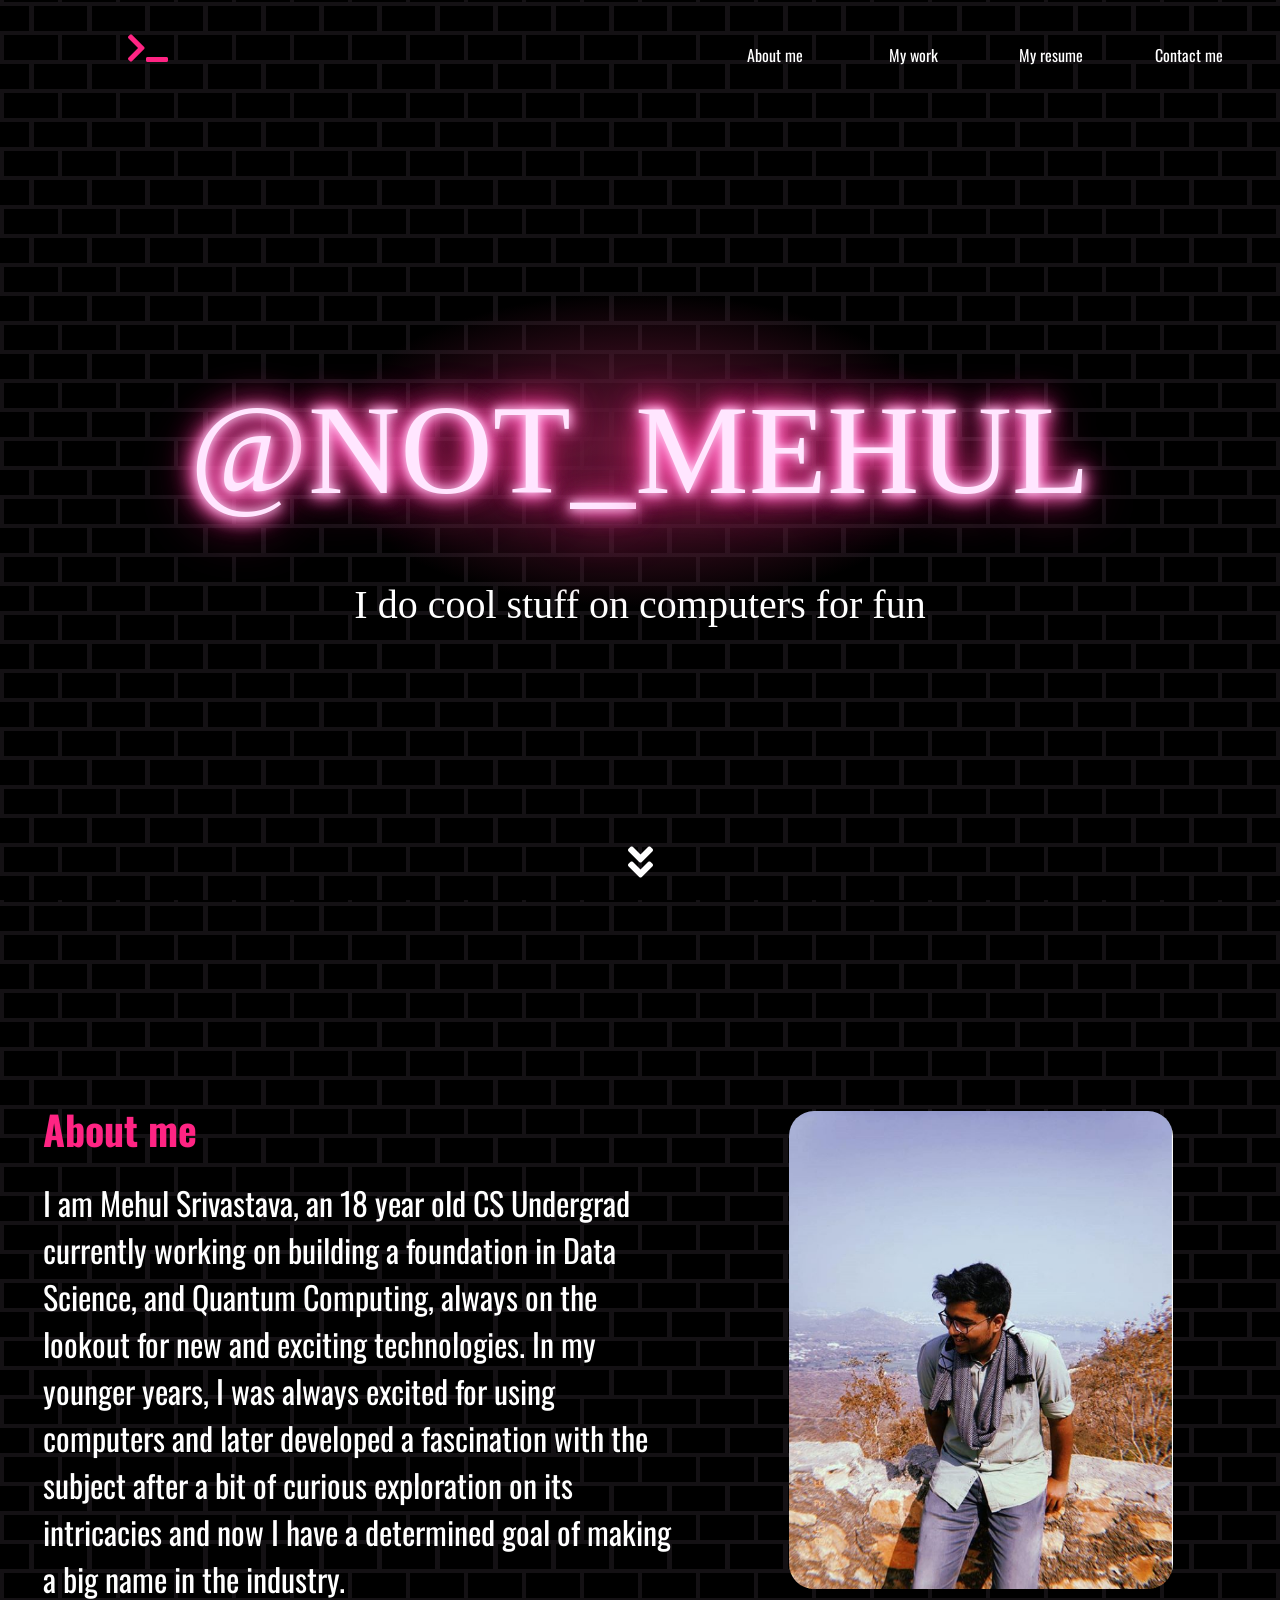
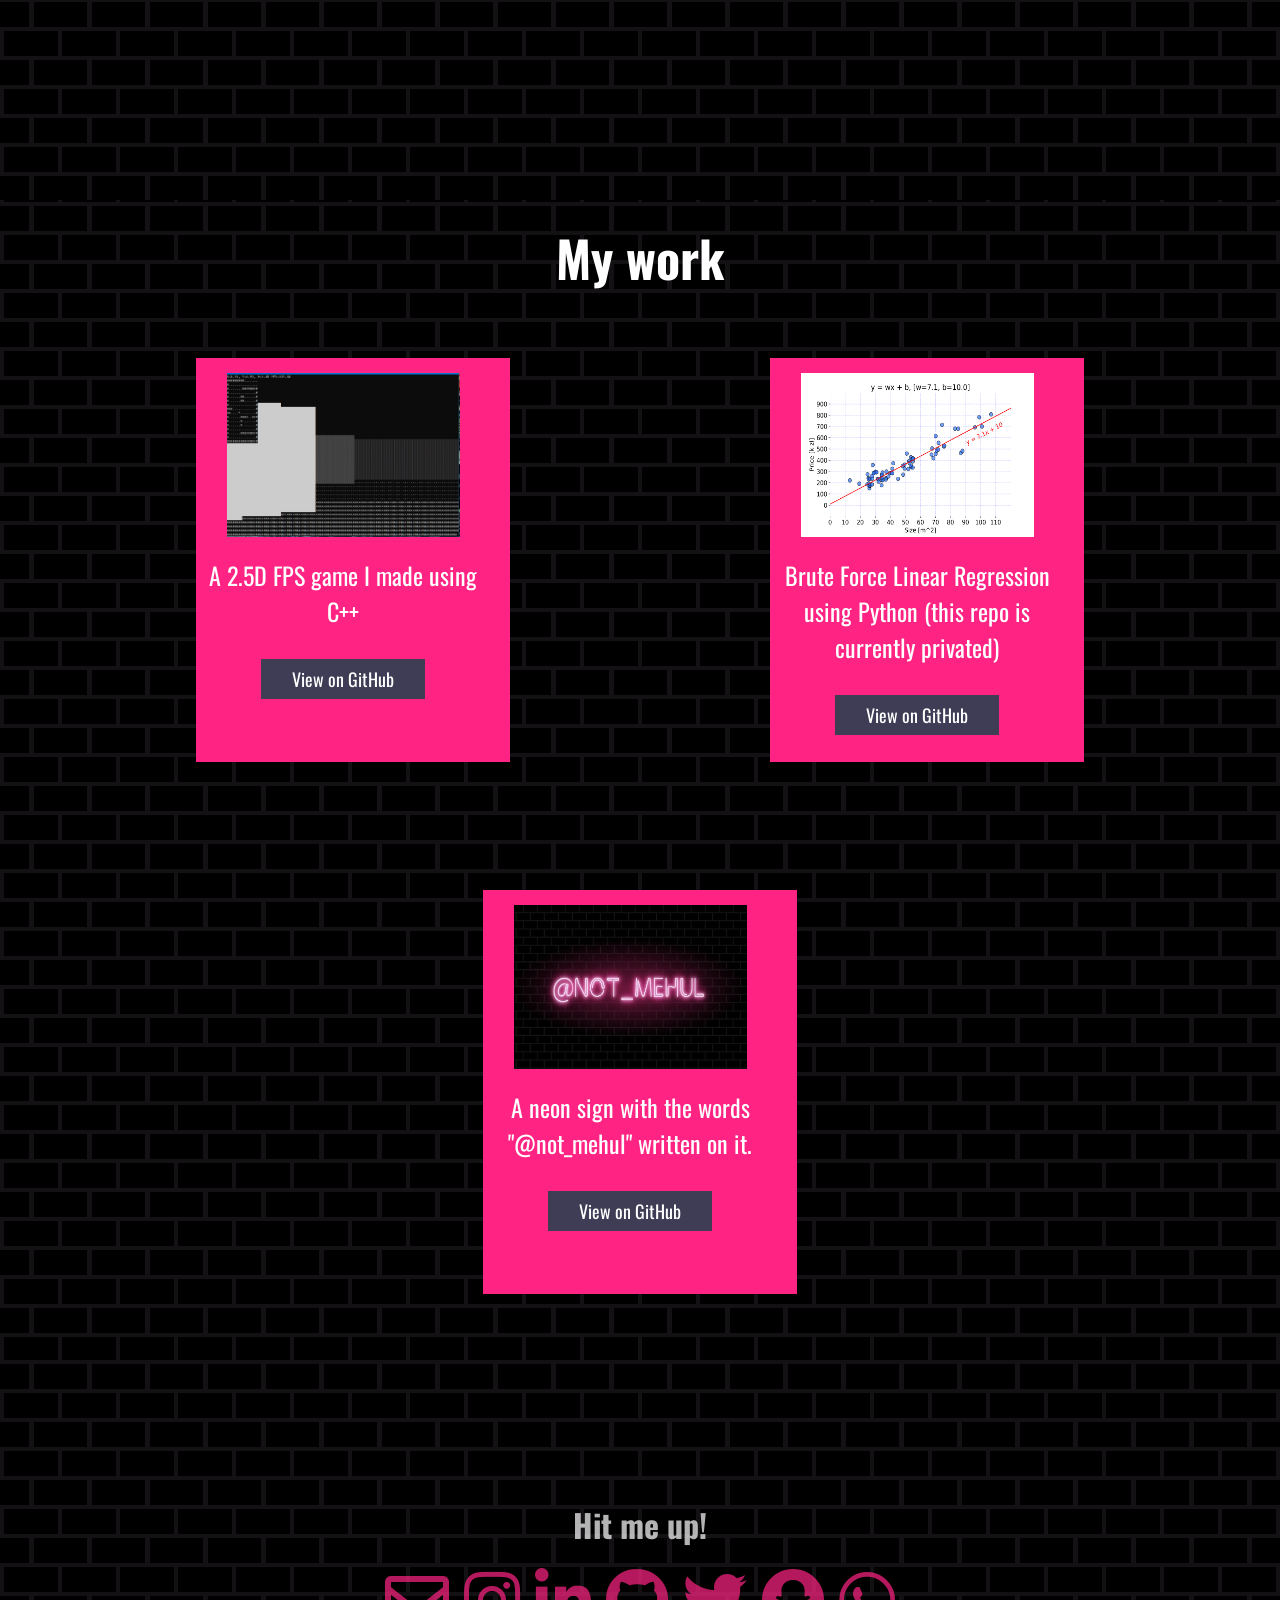
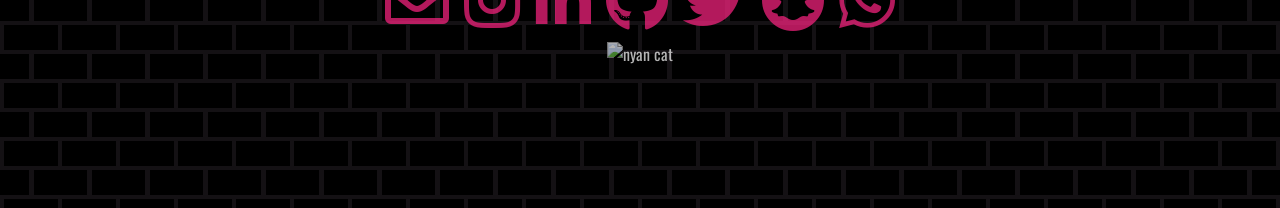
==== index.html @ 1b0eb578 "Added nyan cat" ====
<!DOCTYPE html>
<html lang="en">
  <head>
    <meta charset="UTF-8" />
    <meta name="viewport" content="width=device-width, initial-scale=1.0" />
    <link
      href="https://fonts.googleapis.com/css?family=Oswald&display=swap"
      rel="stylesheet"
    />
    <link
      rel="stylesheet"
      href="https://use.fontawesome.com/releases/v5.7.2/css/all.css"
    />
    <link rel="stylesheet" href="style.css" />

    <title> Mehul Srivastava</title>
  </head>
  <body>
    <section class="p1">
      <header>
        <div class="logo">
          <i class="fas fa-terminal" style="color: #ff2483;"></i>
        </div>
        <ul class="nav-links">
          <li class="nav-link"><a href="#about">About me</a></li>
          <li class="nav-link"><a href="#work">My work</a></li>
          <li class="nav-link">
            <a href="https://drive.google.com/file/d/1KQ9R-6bTTAJRsxiu2ShOcGKLDin2er-D/view?usp=sharing">
                My resume
            </a>
          <li class="nav-link">
            <a href="#contact">Contact me</a></li>
          </li>
        </ul>
      </header>
      <main>
        <div class="sign" style="font-size:10vw">
            @<span class="fast-flicker">not</span>_<span class="flicker" >mehul</span>
        </div>
        <p>I do cool stuff on computers for fun</p>
        <i class="fa fa-angle-double-down scroll"></i>
      </main>
    </section>
    <section class="p2" id="about">
      <div class="text">
        <h1 style="color: #ff2483;">About me</h1>
        <p>
            I am Mehul Srivastava, an 18 year old CS Undergrad currently working on building a foundation in Data Science, and Quantum Computing, always on the lookout for new and exciting technologies. 
            In my younger years, I was always excited for using computers and later developed a fascination with the subject after a bit of curious exploration on its intricacies and now I have a determined goal of making a big name in the industry.
        </p>
      </div>

      <img src="./images/personal_pic.png" alt="my picture" class="image" />
    </section>

    <section class="p3" id="work">
      <header>
        <h1>My work</h1>
      </header>

      <main>
        <ul>
          <li>
            <img src="./images/FPS.JPG" alt="screenshot from the game" />
            <h4>A 2.5D FPS game I made using C++</h4>
            <button
              onclick="location.href='https://github.com/notmehul/fps_cmd'"
              class="full"
            >
              View on GitHub
            </button>
          </li>
          <li>
            <img src="./images/brute_force.png" alt="graph" />
            <h4>Brute Force Linear Regression using Python (this repo is currently privated)</h4>
            <button
              onclick="location.href=' '"
              class="full"
            >
              View on GitHub
            </button>
          </li>
          <li>
            <img src="./images/neon_sign.JPG" alt="sign" />
            <h4>A neon sign with the words "@not_mehul" written on it.</h4>
            <button
              onclick="location.href='https://github.com/notmehul/notmehul_sign'"
              class="full"
            >
              View on GitHub
            </button>
          </li>
        </ul>
      </main>
    </section>
    <footer id="contact">
      <h1>Hit me up!</h1>
      <div class="icons" style="font-size:5vw">
        <span class = "box"><a class="lab" href="mailto:mehulsrivastava090801@gmail.com"><i class="far fa-envelope" style="color: #ff2483;"></i></a></span>
        <span class = "box"><a class="lab" href="http://www.instagram.com/not_mehul"><i class="fab fa-instagram" style="color: #ff2483;"></i></a></span>
        <span class = "box"><a class="lab" href="http://www.linkedin.com/in/not-mehul"><i class="fab fa-linkedin-in" style="color: #ff2483;"></i></a></span>
        <span class = "box"><a class="lab" href="http://www.github.com/notmehul"><i class="fab fa-github" style="color: #ff2483;"></i></a></span>
        <span class = "box"><a class="lab" href="https://twitter.com/Not_Mehul"><i class="fab fa-twitter" style="color: #ff2483;"></i></a></span>
        <span class = "box"><a class="lab" href="https://www.snapchat.com/add/not_mehul"><i class="fab fa-snapchat" style="color: #ff2483;"></i></a></span>
        <span class = "box"><a class="lab" href="https://wa.me/919717945717"><i class="fab fa-whatsapp" style="color: #ff2483;"></i></a></span>
    </div>
    <div>
        <img src=http://vincentgarreau.com/particles.js/assets/img/kbLd9vb_new.gif alt="nyan cat" id="nyan-cat">
    </div>
    </footer>
  </body>
</html>
---- style.css ----
@font-face {
    font-family: Clip;
    src: url("https://acupoftee.github.io/fonts/Clip.ttf");
  }
  
body {
    background-color: #141114;
    background-image: linear-gradient(335deg, black 23px, transparent 23px),
      linear-gradient(155deg, black 23px, transparent 23px),
      linear-gradient(335deg, black 23px, transparent 23px),
      linear-gradient(155deg, black 23px, transparent 23px);
    background-size: 58px 58px;
    background-position: 0px 2px, 4px 35px, 29px 31px, 34px 6px;
    font-family: Oswald, sans-serif;
}
  
.sign {
    position: absolute;
    display: flex;
    justify-content: center;
    align-items: center;
    width: 50%;
    height: 50%;
    background-image: radial-gradient(
      ellipse 50% 35% at 50% 50%,
      #6b1839,
      transparent
    );
    transform: translate(-50%, -50%);
    letter-spacing: 2;
    left: 50%;
    top: 50%;
    font-family: "Clip";
    text-transform: uppercase;
    font-size: 6em;
    color: #ffe6ff;
    text-shadow: 0 0 0.6rem #ffe6ff, 0 0 1.5rem #ff65bd,
      -0.2rem 0.1rem 1rem #ff65bd, 0.2rem 0.1rem 1rem #ff65bd,
      0 -0.5rem 2rem #ff2483, 0 0.5rem 3rem #ff2483;
    animation: shine 2s forwards, flicker 3s infinite;
}
  
@keyframes blink {
    0%,
    22%,
    36%,
    75% {
      color: #ffe6ff;
      text-shadow: 0 0 0.6rem #ffe6ff, 0 0 1.5rem #ff65bd,
        -0.2rem 0.1rem 1rem #ff65bd, 0.2rem 0.1rem 1rem #ff65bd,
        0 -0.5rem 2rem #ff2483, 0 0.5rem 3rem #ff2483;
    }
    28%,
    33% {
      color: #ff65bd;
      text-shadow: none;
    }
    82%,
    97% {
      color: #ff2483;
      text-shadow: none;
    }
}
  
  .flicker {
    animation: shine 2s forwards, blink 3s 2s infinite;
  }
  
  .fast-flicker {
    animation: shine 2s forwards, blink 10s 1s infinite;
}
  
@keyframes shine {
    0% {
      color: #6b1839;
      text-shadow: none;
    }
    100% {
      color: #ffe6ff;
      text-shadow: 0 0 0.6rem #ffe6ff, 0 0 1.5rem #ff65bd,
        -0.2rem 0.1rem 1rem #ff65bd, 0.2rem 0.1rem 1rem #ff65bd,
        0 -0.5rem 2rem #ff2483, 0 0.5rem 3rem #ff2483;
    }
}
  
@keyframes flicker {
    from {
      opacity: 1;
    }
  
    4% {
      opacity: 0.9;
    }
  
    6% {
      opacity: 0.85;
    }
  
    8% {
      opacity: 0.95;
    }
  
    10% {
      opacity: 0.9;
    }
  
    11% {
      opacity: 0.922;
    }
  
    12% {
      opacity: 0.9;
    }
  
    14% {
      opacity: 0.95;
    }
  
    16% {
      opacity: 0.98;
    }
  
    17% {
      opacity: 0.9;
    }
  
    19% {
      opacity: 0.93;
    }
  
    20% {
      opacity: 0.99;
    }
  
    24% {
      opacity: 1;
    }
  
    26% {
      opacity: 0.94;
    }
  
    28% {
      opacity: 0.98;
    }
  
    37% {
      opacity: 0.93;
    }
  
    38% {
      opacity: 0.5;
    }
  
    39% {
      opacity: 0.96;
    }
  
    42% {
      opacity: 1;
    }
  
    44% {
      opacity: 0.97;
    }
  
    46% {
      opacity: 0.94;
    }
  
    56% {
      opacity: 0.9;
    }
  
    58% {
      opacity: 0.9;
    }
  
    60% {
      opacity: 0.99;
    }
  
    68% {
      opacity: 1;
    }
  
    70% {
      opacity: 0.9;
    }
  
    72% {
      opacity: 0.95;
    }
  
    93% {
      opacity: 0.93;
    }
  
    95% {
      opacity: 0.95;
    }
  
    97% {
      opacity: 0.93;
    }
  
    to {
      opacity: 1;
    }
}

* {
  margin: 0;
  padding: 0;
  box-sizing: border-box;
}

html {
  scroll-behavior: smooth;
}

.p1 main {
  min-height: 90vh;
}

.p1 {
  background-size: cover;
  color: white;
}

.p1 header {
  display: flex;
  align-items: center;
  min-height: 10vh;
}

.nav-link {
  margin-left: 10%;
}

.logo {
  float: right;
}

.p1 .logo {
  flex: 1;
  font-size: 2rem;
  padding-left: 10%;
  align-items: center;
  cursor: pointer;
}

.p1 ul {
  list-style: none;
  display: flex;
  justify-content: space-evenly;
  align-items: center;
  flex: 1;
  padding-top: 20px;
  padding-right: 50px;
}
.p1 a {
  text-decoration: none;
  color: white;
  transition: 0.4s ease;
  cursor: pointer;
}

.p1 li {
  display: flex;
  flex: 1;
  justify-content: space-evenly;
  cursor: pointer;
}

.p1 main {
  display: flex;
  justify-content: center;
  align-items: center;
  flex-direction: column;
}

.p1 main p {
  font-weight: 400;
  font-size: 40px;
  margin-top: 69px !important;
  padding-top: 150px;
  font-family: Clip;
}

.p1 .scroll {
  position: absolute;
  bottom: 2%;
  font-size: 40px;
}

.p2 {
  min-height: 100vh;
  display: flex;
  justify-content: space-evenly;
  align-items: center;
  background-color: #141114;
    background-image: linear-gradient(335deg, black 23px, transparent 23px),
      linear-gradient(155deg, black 23px, transparent 23px),
      linear-gradient(335deg, black 23px, transparent 23px),
      linear-gradient(155deg, black 23px, transparent 23px);
    background-size: 58px 58px;
    background-position: 0px 2px, 4px 35px, 29px 31px, 34px 6px;
    display: flex;
  justify-content: space-evenly;
  flex-wrap: wrap;
  list-style: none;
  flex: 1;
  
}

.p2 .text {
  width: 50%;
  color: white;
  box-sizing: border-box;
}

.p2 .text h1 {
  font-size: 40px;
  padding-bottom: 20px;
}

.p2 .text p {
  font-size: 200%;
}

.image {
  border-radius: 25px;
  width: 30%;
  height: 30%;
  margin: 5%;
}

.p3 {
    background-color: #141114;
    background-image: linear-gradient(335deg, black 23px, transparent 23px),
      linear-gradient(155deg, black 23px, transparent 23px),
      linear-gradient(335deg, black 23px, transparent 23px),
      linear-gradient(155deg, black 23px, transparent 23px);
    background-size: 58px 58px;
    background-position: 0px 2px, 4px 35px, 29px 31px, 34px 6px;
}

.p3 header {
  min-height: 10vh;
  display: flex;
  justify-content: center;
  align-items: center;
  padding-top: 20px;
}

.p3 header h1 {
  font-size: 50px;
  color: white;
}

.p3 main {
  min-height: 90vh;
  display: flex;
  align-items: center;
  justify-content: space-evenly;
}

.p3 ul {
  display: flex;
  justify-content: space-evenly;
  flex-wrap: wrap;
  list-style: none;
  flex: 1;
}

.p3 li {
  background-color: #ff2483;
  margin: 5%;
  color: white;
  width: 314px;
  height: 404px;
  text-align: center;
  display: inline;
  padding-right: 20px;
}

.p3 li .full {
  background-color: #3f3d56;
  margin-bottom: 20px;
  color: white;
  border: none;
  width: 164px;
  height: 40px;
}

.p3 li h4 {
  padding-top: 20px;
  padding-bottom: 30px;
  font-size: 24px;
  font-weight: 400;
}

.p3 li button {
  width: 164px;
  height: 40px;
  font-size: 18px;
  font-family: Oswald;
  transition: 0.3s ease;
  cursor: pointer;
}

.p3 li img {
  width: 233px;
  height: 164px;
  display: block;
  margin: auto;
  margin-top: 5%;
  margin-bottom: 0;
}

footer {
  min-height: 50vh;
  display: flex;
  flex-direction: column;
  justify-content: center;
  align-items: center;
  background-color: #141114;
    background-image: linear-gradient(335deg, black 23px, transparent 23px),
      linear-gradient(155deg, black 23px, transparent 23px),
      linear-gradient(335deg, black 23px, transparent 23px),
      linear-gradient(155deg, black 23px, transparent 23px);
    background-size: 58px 58px;
    background-position: 0px 2px, 4px 35px, 29px 31px, 34px 6px;
  color: white;
  opacity: 0.7;
}

.box {
	display: inline-block;
	border-width: 20 px;
}

@media screen and (max-width: 500px) {
  
  .p1 .logo {
    padding-left: 10%;
  }

  .p1 ul {
    flex-direction: column;
    padding: 0;
  }

  .p1 li {
    flex-direction: column;
    padding-bottom: 5px;
    font-size: 20px;
  }

  .p1 main h1 {
    font-size: 45px;
  }
  .p1 main p {
    font-size: 24px;
  }

  .p2 {
    flex-direction: column;
  }

  .p2 .text {
    width: 20vh;
    height: auto;
  }

  .p2 .text h1 {
    font-size: 20px;
    text-align: center;
  }

  .p2 .text p {
    font-size: 18px;
  }

  .p2 img {
    width: 100%;
    height: auto;
  }

  .p3 li {
    margin-top: 10%;
  }

  .p3 ul {
    padding-bottom: 10%;
  }

  footer {
    text-align: center;
  }
}

@media screen and (max-width: 1000px) {
  .p2 img {
    width: 50%;
    height: auto;
  }
  .p2 .text {
    width: 20vh;
    height: auto;
  }

  .p2 .text h1 {
    font-size: 20px;
    text-align: center;
  }

  .p2 .text p {
    font-size: 18px;
  }
}
#nyan-cat
{
  height: 70%;
  width: 75%;
}
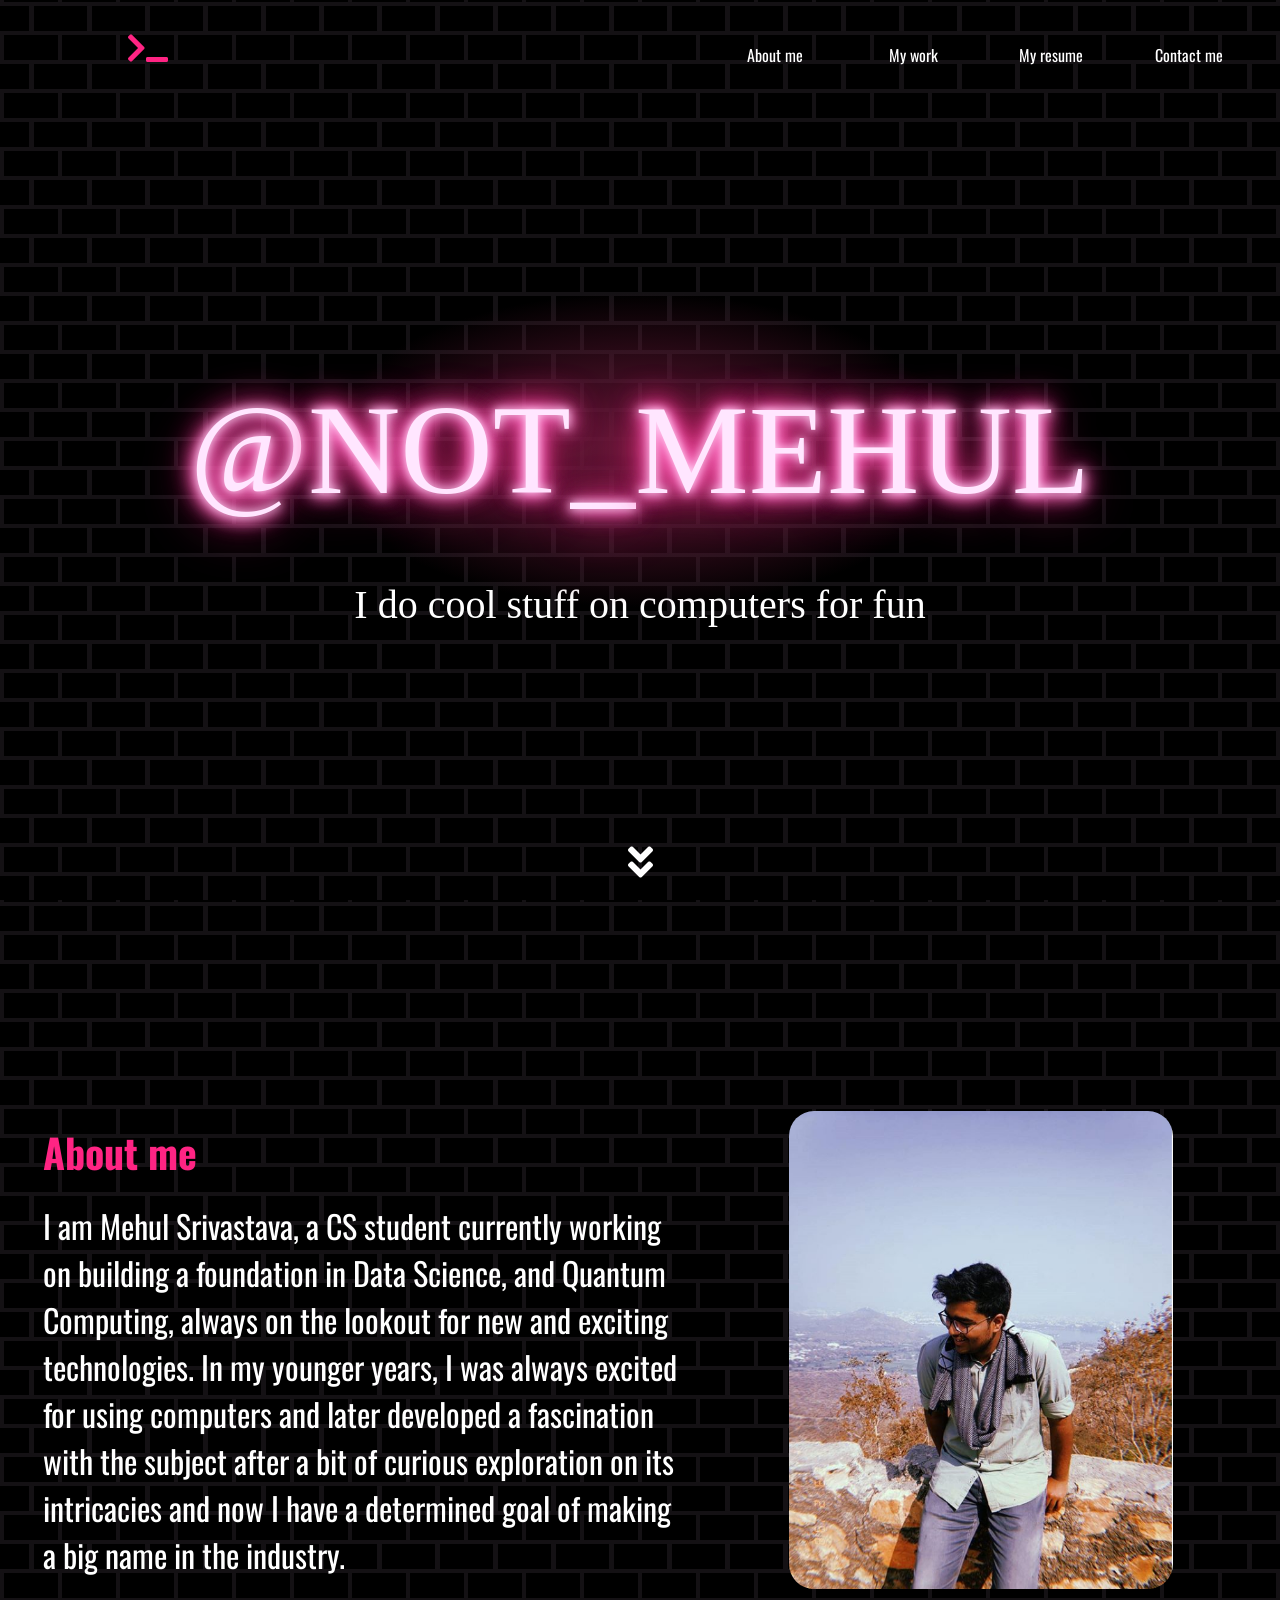
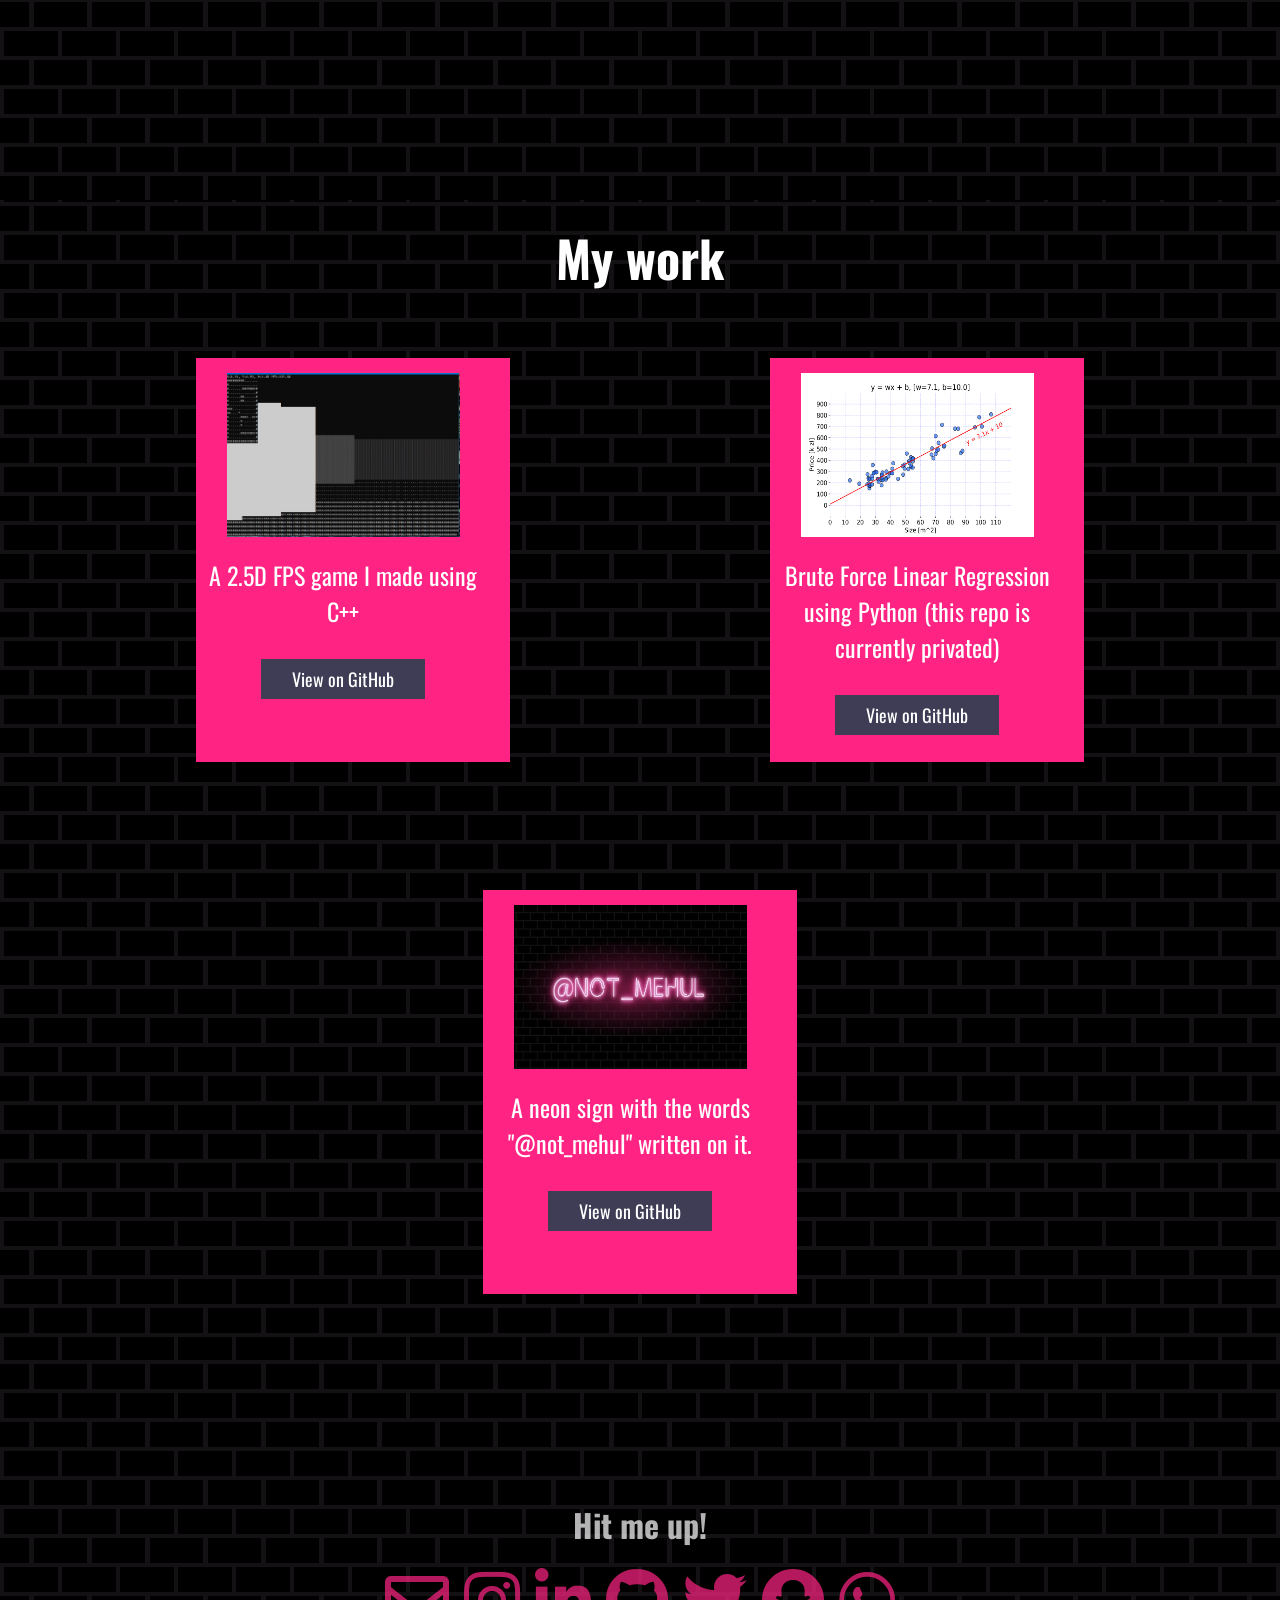
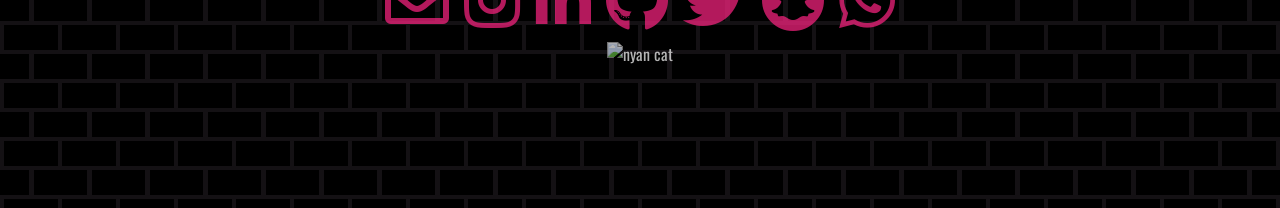
==== commit 5e67e69e: "Update index.html" ====
--- a/index.html
+++ b/index.html
@@ -45,7 +45,7 @@
       <div class="text">
         <h1 style="color: #ff2483;">About me</h1>
         <p>
-            I am Mehul Srivastava, an 18 year old CS Undergrad currently working on building a foundation in Data Science, and Quantum Computing, always on the lookout for new and exciting technologies. 
+            I am Mehul Srivastava, a CS student currently working on building a foundation in Data Science, and Quantum Computing, always on the lookout for new and exciting technologies. 
             In my younger years, I was always excited for using computers and later developed a fascination with the subject after a bit of curious exploration on its intricacies and now I have a determined goal of making a big name in the industry.
         </p>
       </div>
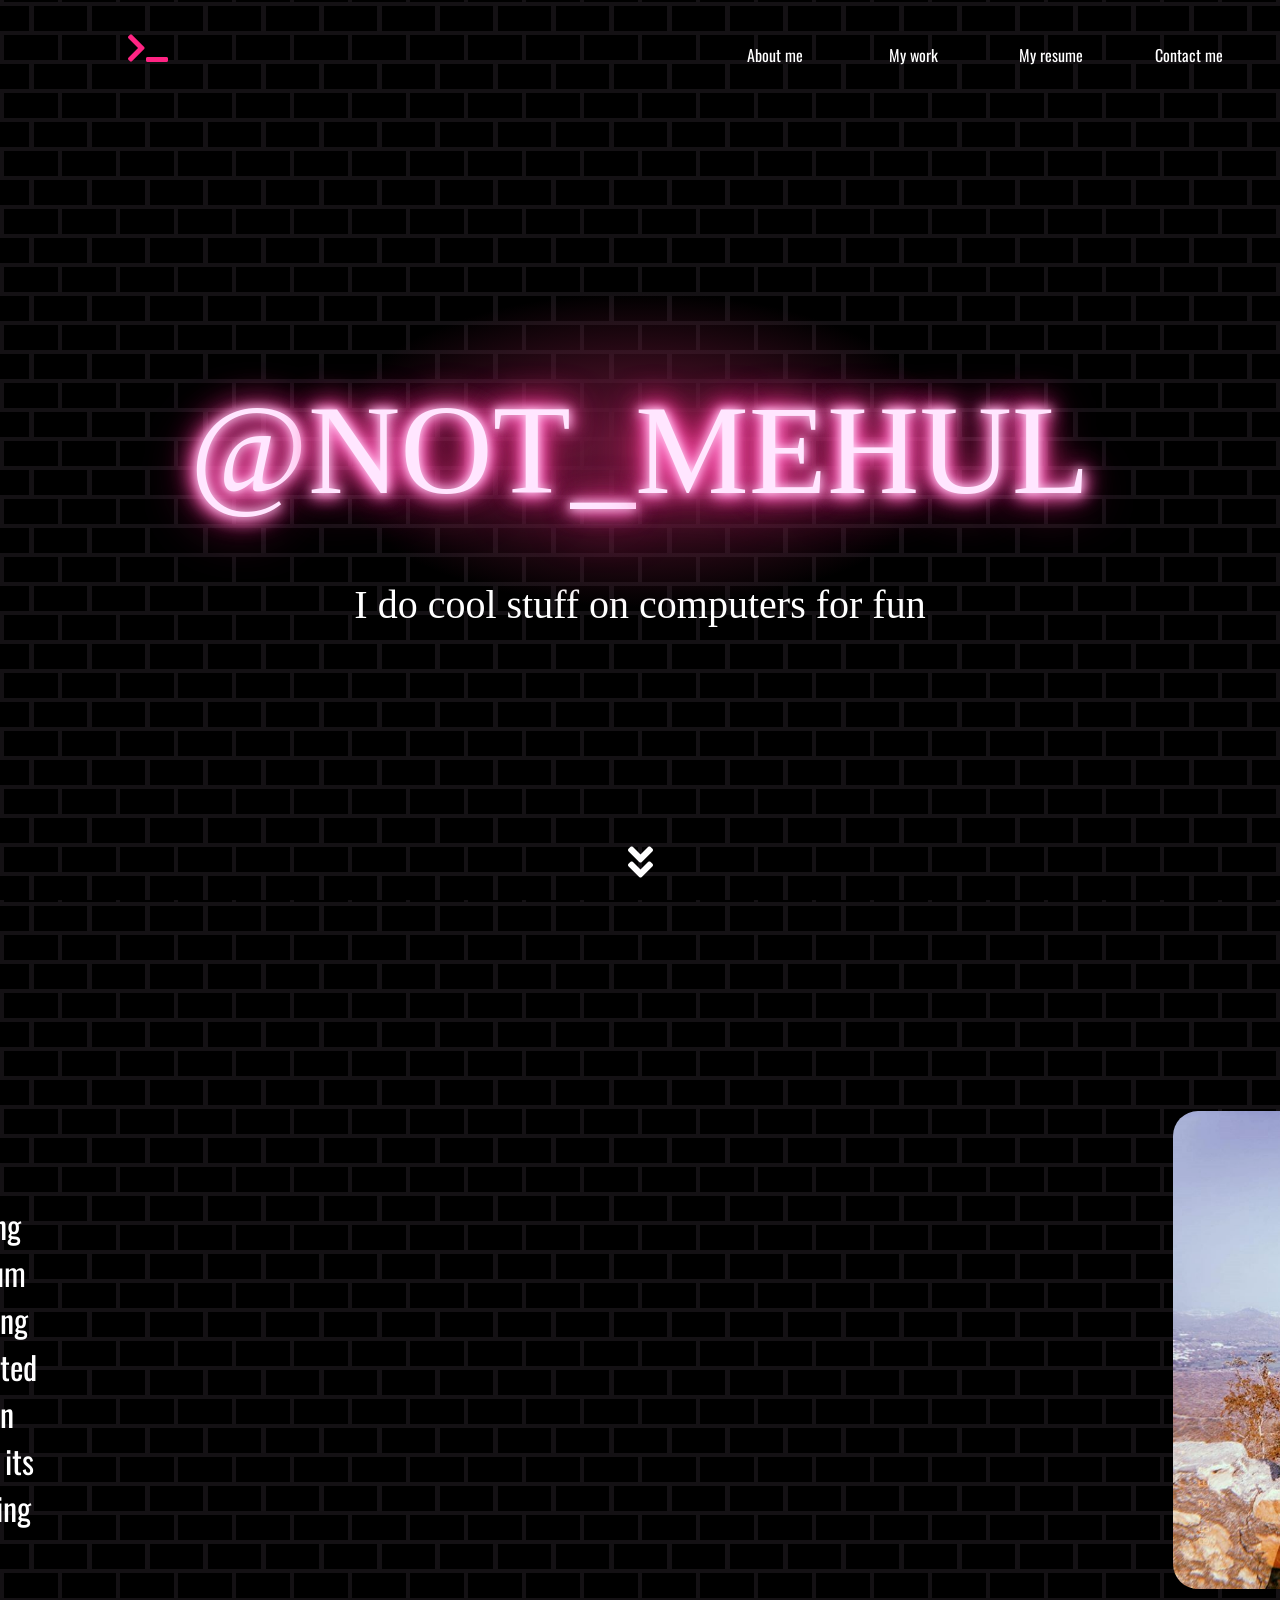
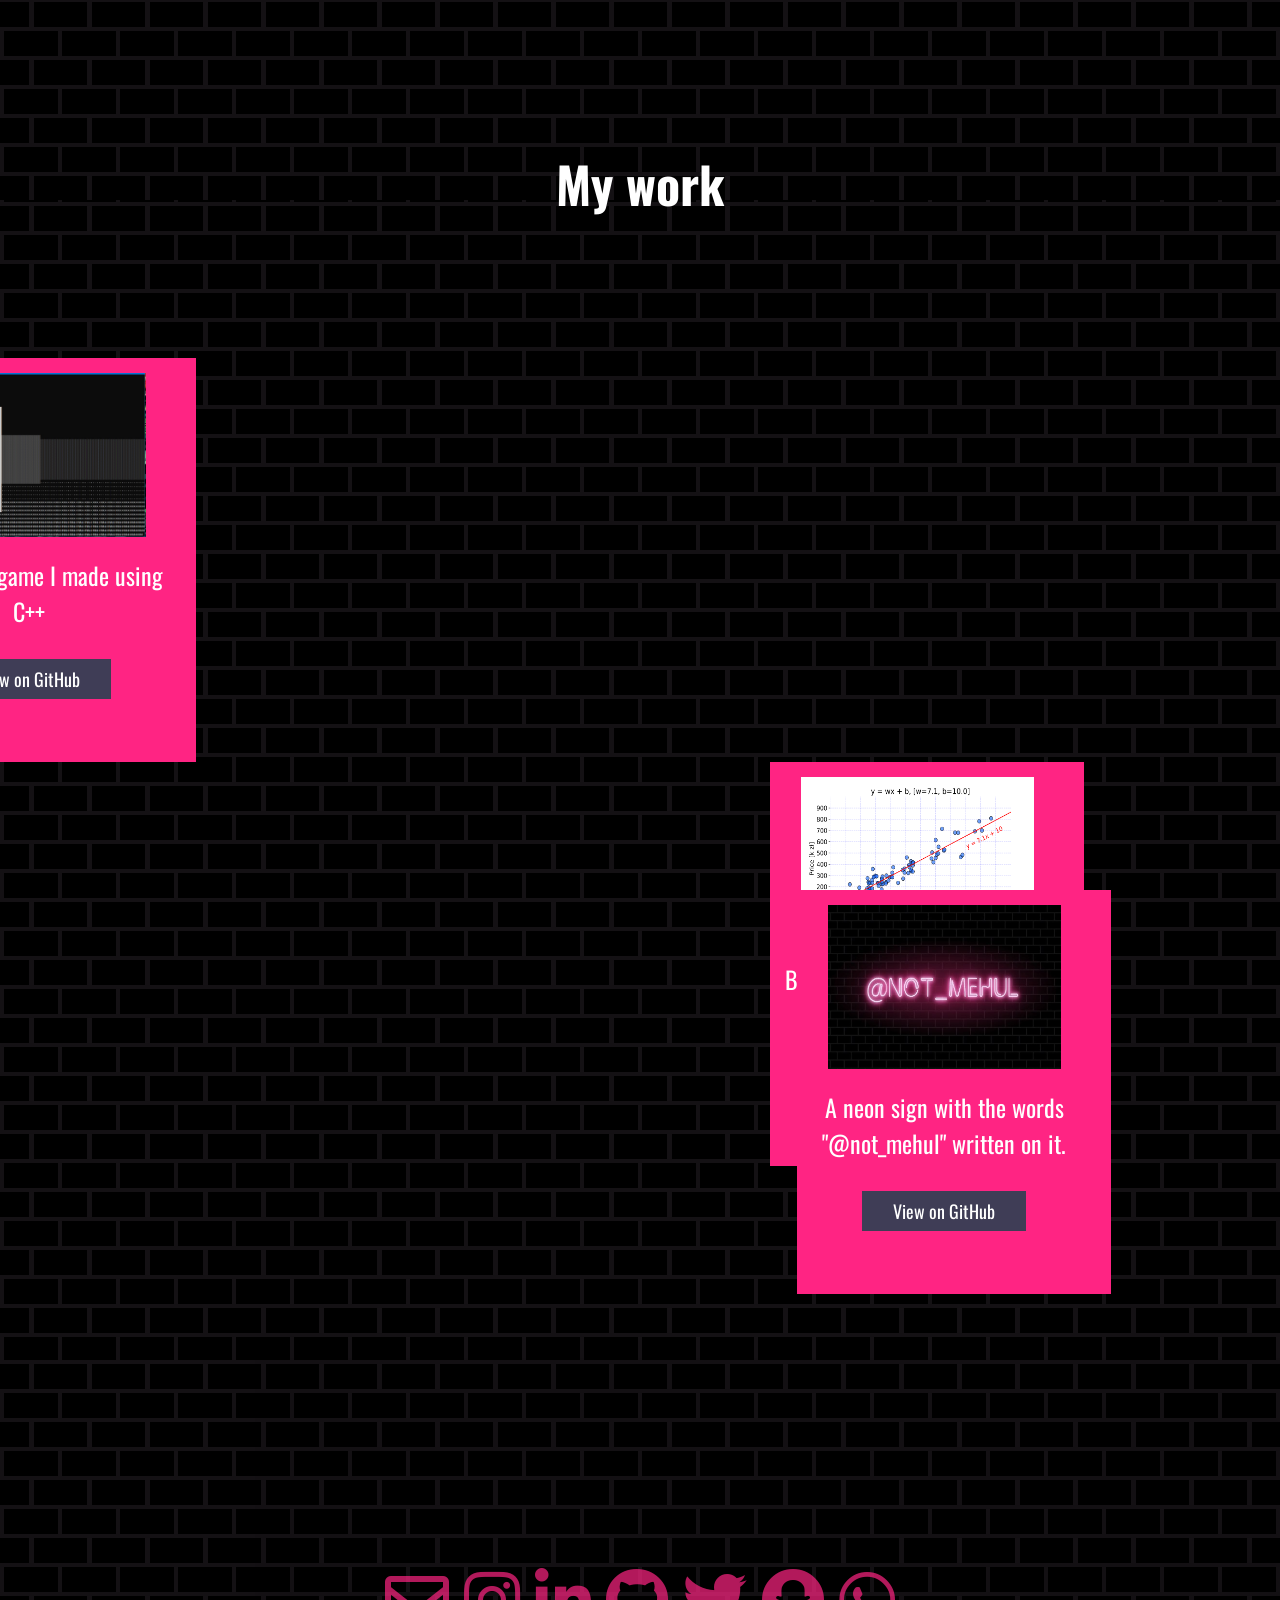
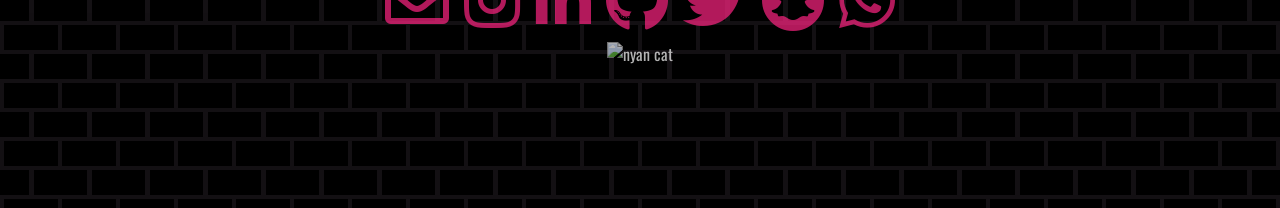
==== commit 0ee9ae5d: "added scroll effects" ====
--- a/index.html
+++ b/index.html
@@ -12,6 +12,7 @@
       href="https://use.fontawesome.com/releases/v5.7.2/css/all.css"
     />
     <link rel="stylesheet" href="style.css" />
+    <link rel="stylesheet" href="https://unpkg.com/aos@next/dist/aos.css" />
 
     <title> Mehul Srivastava</title>
   </head>
@@ -42,7 +43,7 @@
       </main>
     </section>
     <section class="p2" id="about">
-      <div class="text">
+      <div class="text" data-aos="slide-right">
         <h1 style="color: #ff2483;">About me</h1>
         <p>
             I am Mehul Srivastava, a CS student currently working on building a foundation in Data Science, and Quantum Computing, always on the lookout for new and exciting technologies. 
@@ -50,17 +51,17 @@
         </p>
       </div>
 
-      <img src="./images/personal_pic.png" alt="my picture" class="image" />
+      <img src="./images/personal_pic.png" alt="my picture" class="image" data-aos="slide-left" />
     </section>
 
     <section class="p3" id="work">
       <header>
-        <h1>My work</h1>
+        <h1 data-aos="slide-down">My work</h1>
       </header>
 
       <main>
         <ul>
-          <li>
+          <li data-aos="slide-right">
             <img src="./images/FPS.JPG" alt="screenshot from the game" />
             <h4>A 2.5D FPS game I made using C++</h4>
             <button
@@ -70,7 +71,7 @@
               View on GitHub
             </button>
           </li>
-          <li>
+          <li data-aos="slide-up">
             <img src="./images/brute_force.png" alt="graph" />
             <h4>Brute Force Linear Regression using Python (this repo is currently privated)</h4>
             <button
@@ -80,7 +81,7 @@
               View on GitHub
             </button>
           </li>
-          <li>
+          <li data-aos="slide-left">
             <img src="./images/neon_sign.JPG" alt="sign" />
             <h4>A neon sign with the words "@not_mehul" written on it.</h4>
             <button
@@ -94,7 +95,7 @@
       </main>
     </section>
     <footer id="contact">
-      <h1>Hit me up!</h1>
+      <h1 data-aos="zoom-in-up">Hit me up!</h1>
       <div class="icons" style="font-size:5vw">
         <span class = "box"><a class="lab" href="mailto:mehulsrivastava090801@gmail.com"><i class="far fa-envelope" style="color: #ff2483;"></i></a></span>
         <span class = "box"><a class="lab" href="http://www.instagram.com/not_mehul"><i class="fab fa-instagram" style="color: #ff2483;"></i></a></span>
@@ -108,6 +109,14 @@
         <img src=http://vincentgarreau.com/particles.js/assets/img/kbLd9vb_new.gif alt="nyan cat" id="nyan-cat">
     </div>
     </footer>
+
+    <script src="https://unpkg.com/aos@next/dist/aos.js"></script>
+    <script>
+      AOS.init({
+        offset:300,
+        duration:1000
+      });
+    </script>
   </body>
 </html>
 
--- a/style.css
+++ b/style.css
@@ -1,6 +1,6 @@
 @font-face {
     font-family: Clip;
-    src: url("https://acupoftee.github.io/fonts/Clip.ttf");
+    src: url("../notmehul.github.io/Clip.ttf");
   }
   
 body {
@@ -265,6 +265,9 @@
   transition: 0.4s ease;
   cursor: pointer;
 }
+.pi a:hover{
+  color:#ff2483;
+}
 
 .p1 li {
   display: flex;
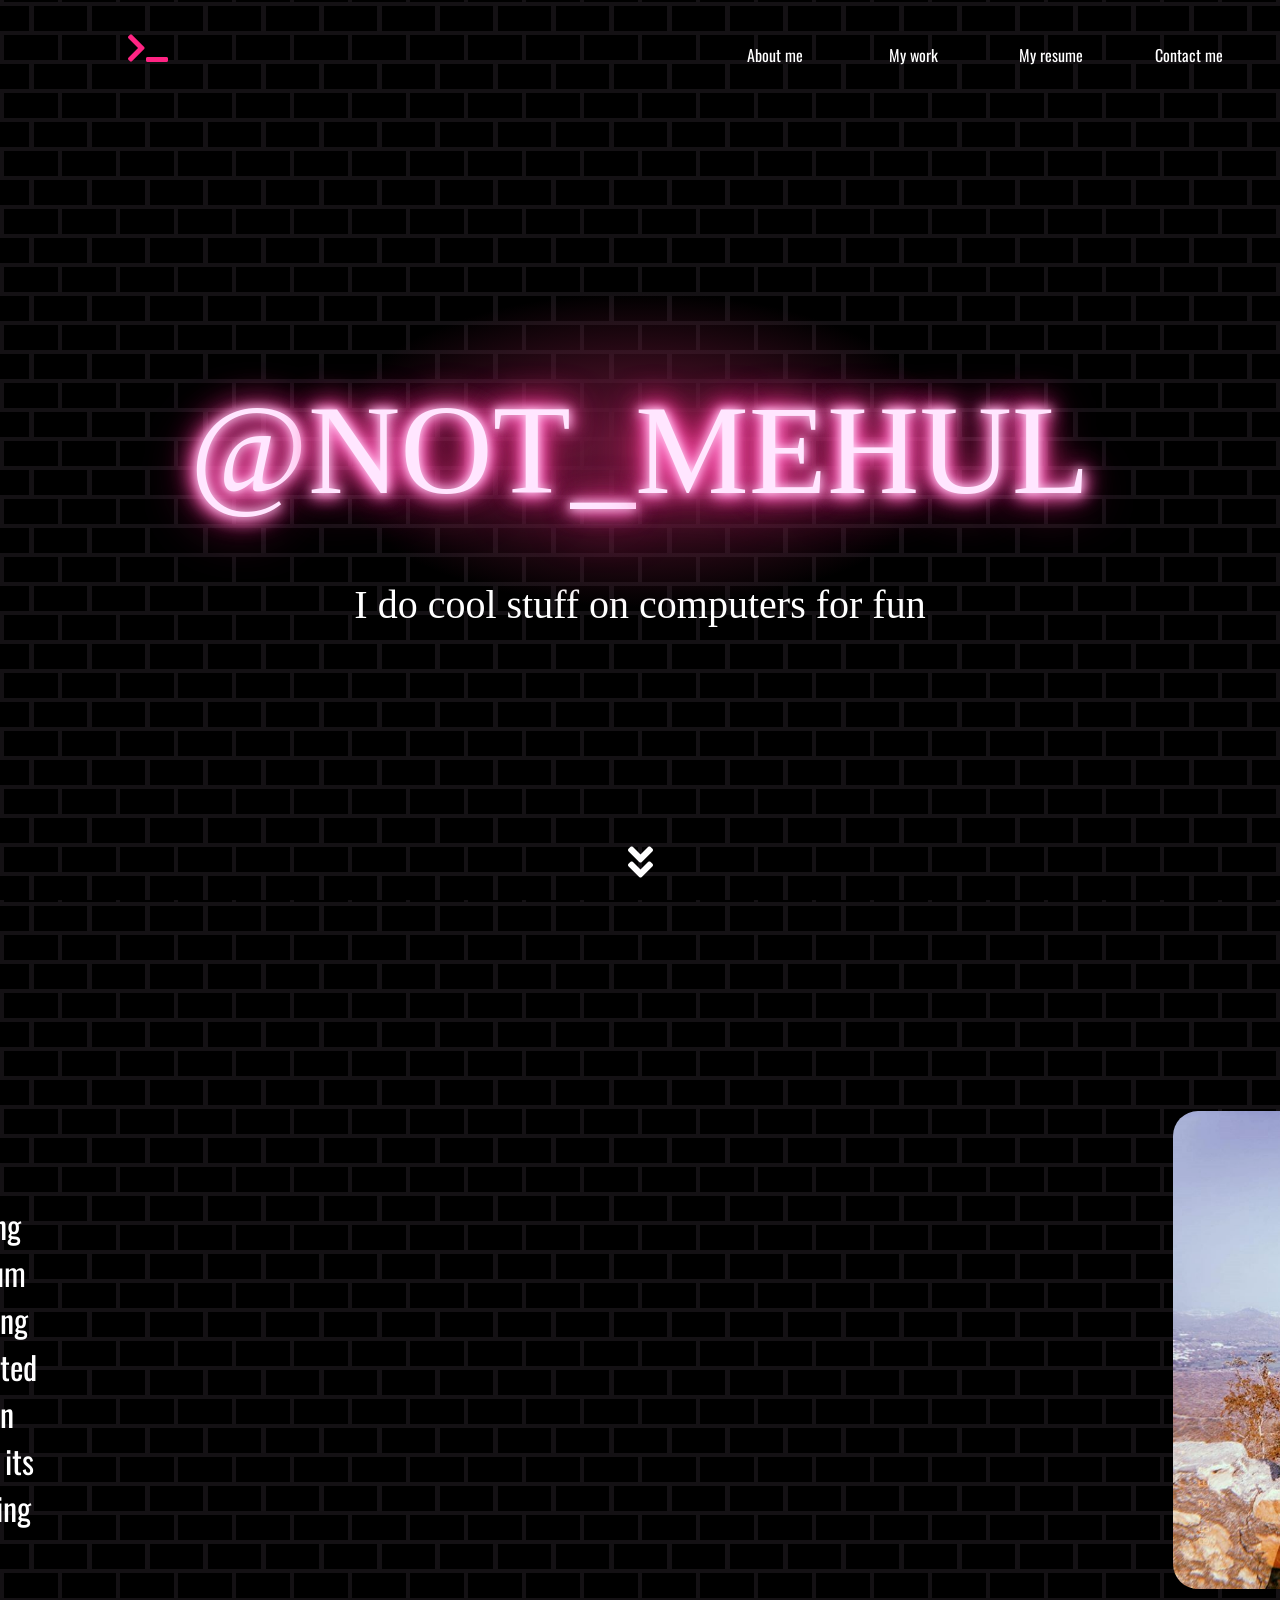
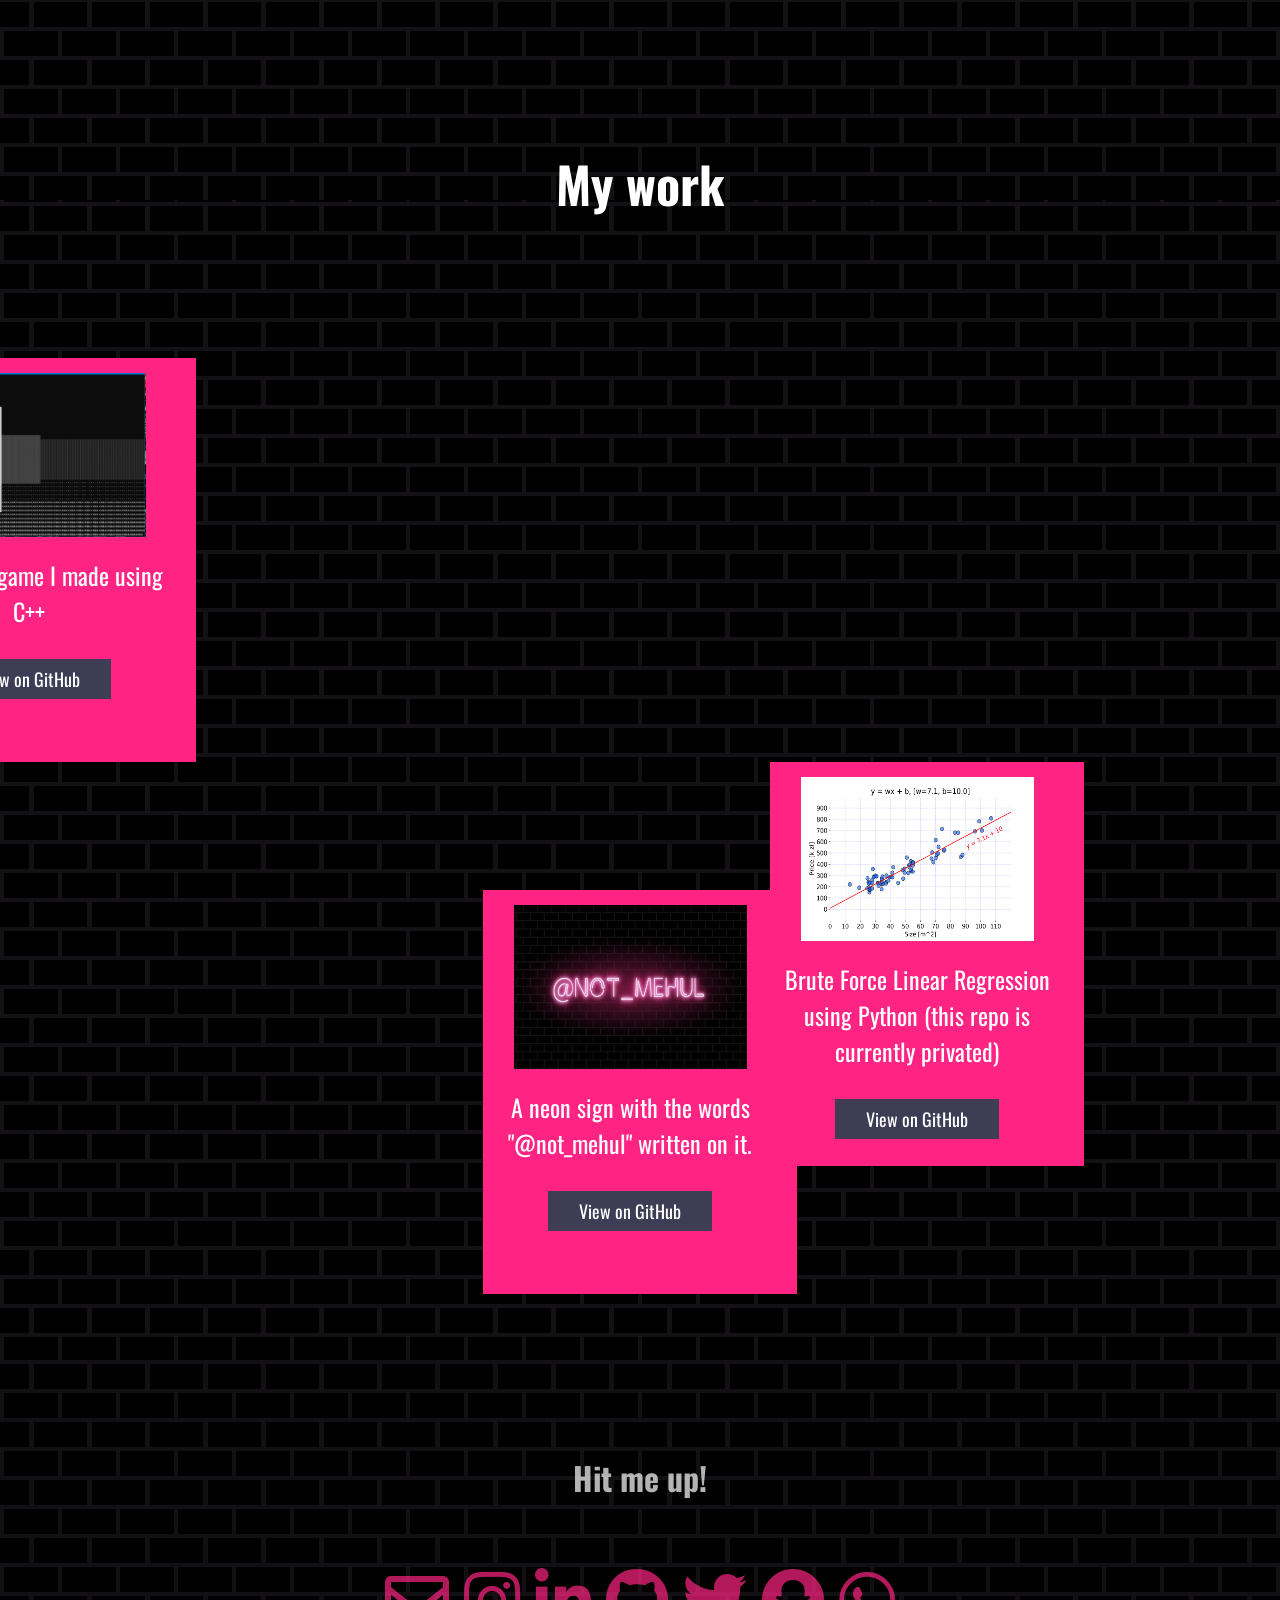
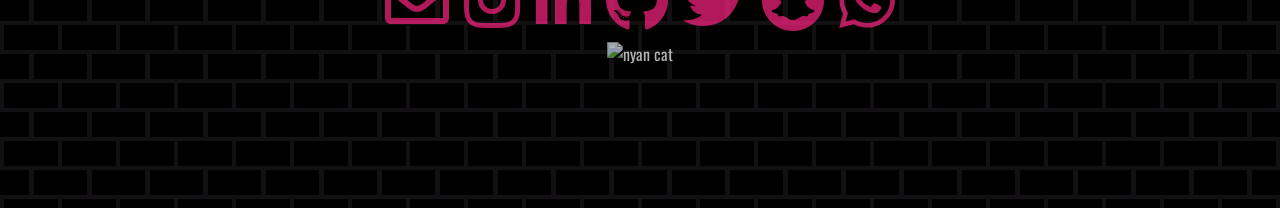
==== commit 30f0c88f: "removed some anim." ====
--- a/index.html
+++ b/index.html
@@ -81,7 +81,7 @@
               View on GitHub
             </button>
           </li>
-          <li data-aos="slide-left">
+          <li>
             <img src="./images/neon_sign.JPG" alt="sign" />
             <h4>A neon sign with the words "@not_mehul" written on it.</h4>
             <button
@@ -95,7 +95,7 @@
       </main>
     </section>
     <footer id="contact">
-      <h1 data-aos="zoom-in-up">Hit me up!</h1>
+      <h1 data-aos="slide-down">Hit me up!</h1>
       <div class="icons" style="font-size:5vw">
         <span class = "box"><a class="lab" href="mailto:mehulsrivastava090801@gmail.com"><i class="far fa-envelope" style="color: #ff2483;"></i></a></span>
         <span class = "box"><a class="lab" href="http://www.instagram.com/not_mehul"><i class="fab fa-instagram" style="color: #ff2483;"></i></a></span>
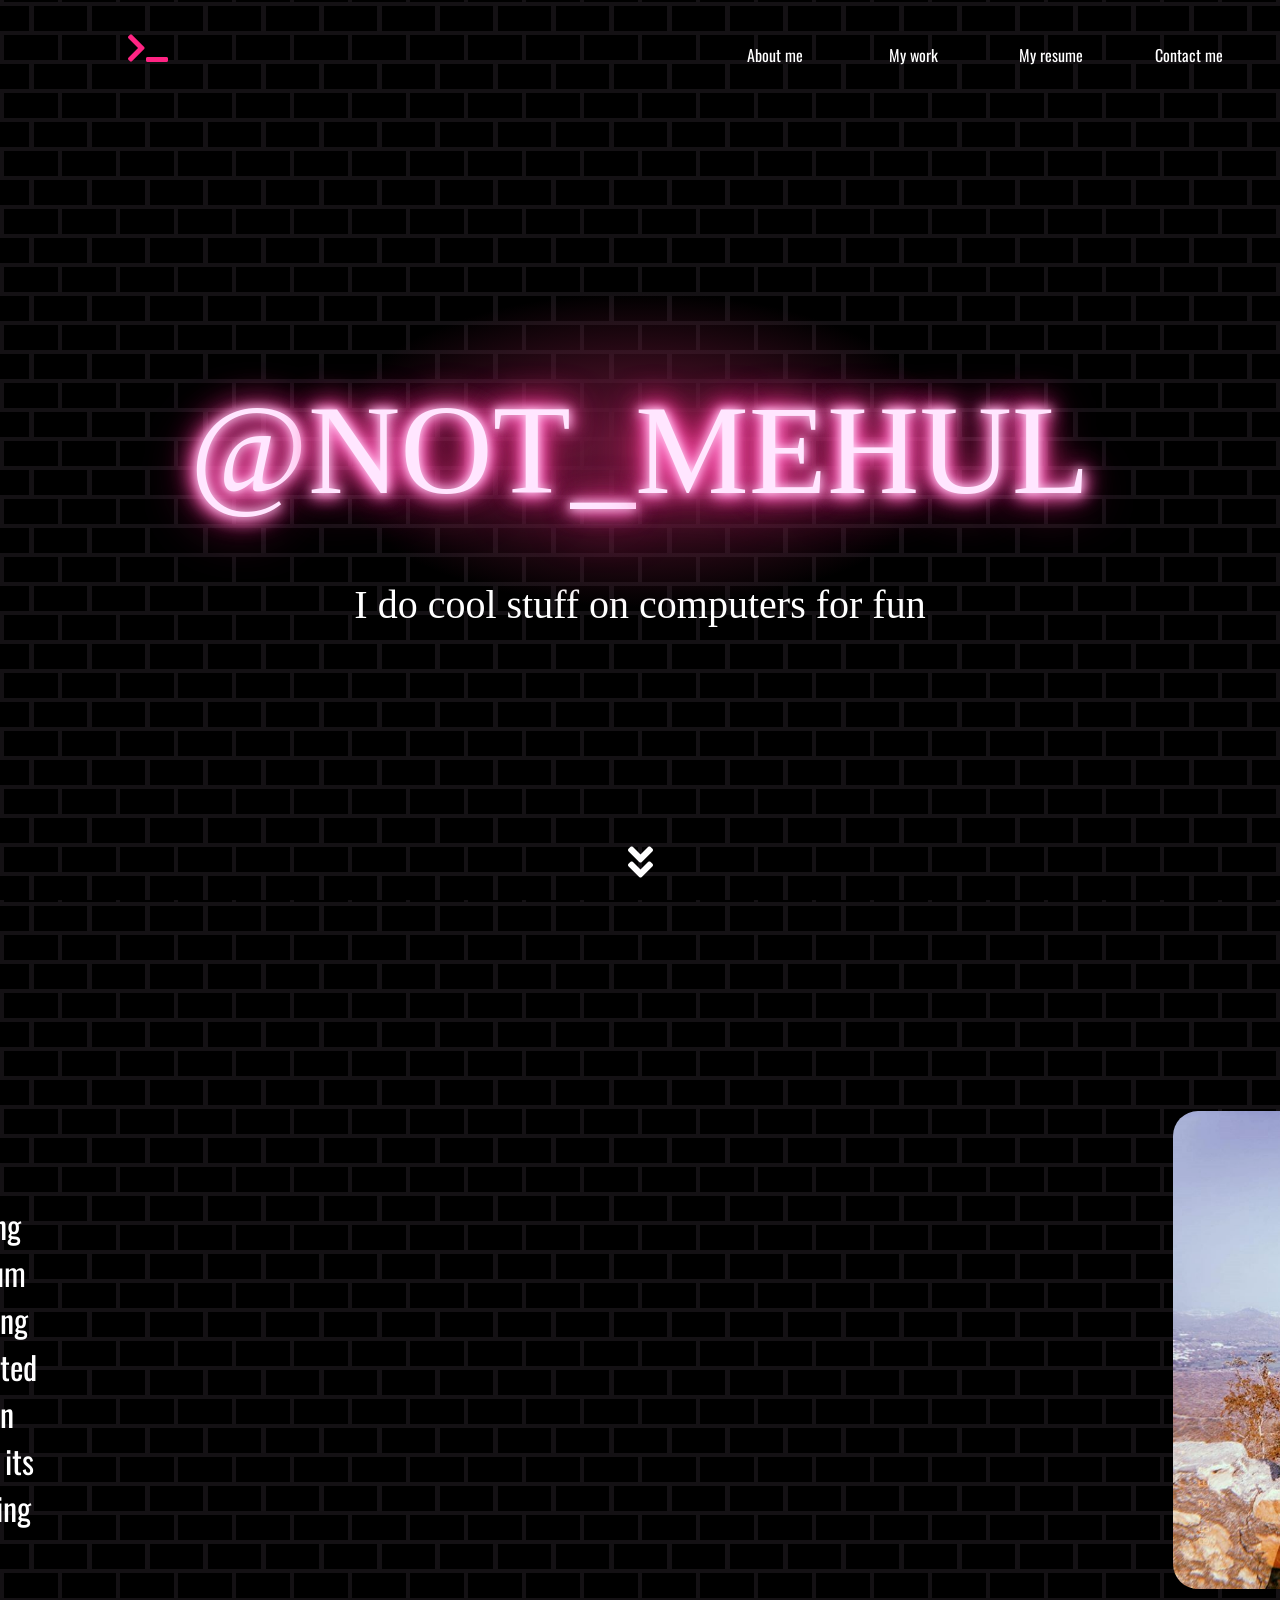
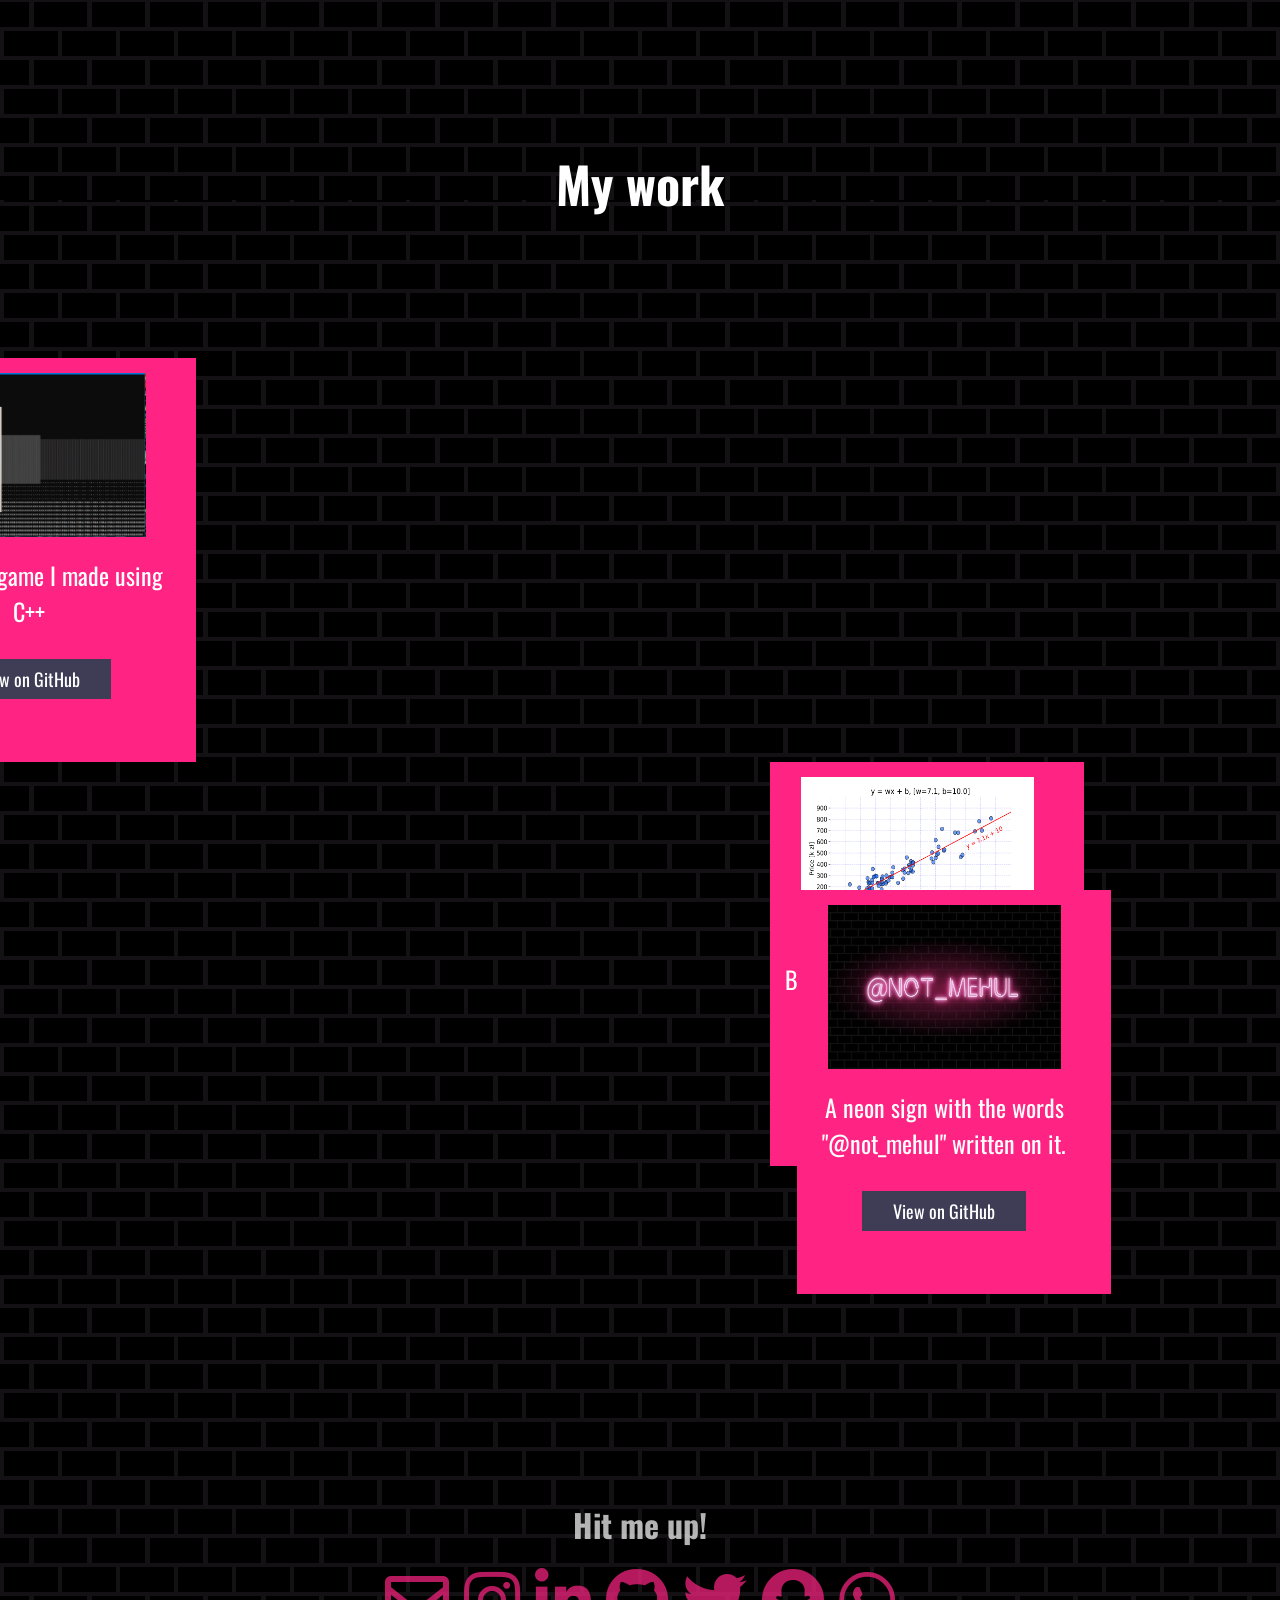
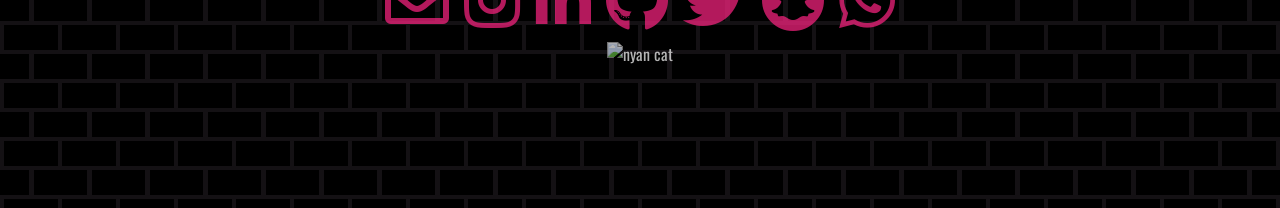
==== commit 12dc0544: "removed some anim." ====
--- a/index.html
+++ b/index.html
@@ -81,7 +81,7 @@
               View on GitHub
             </button>
           </li>
-          <li>
+          <li data-aos="slide-left">
             <img src="./images/neon_sign.JPG" alt="sign" />
             <h4>A neon sign with the words "@not_mehul" written on it.</h4>
             <button
@@ -95,7 +95,7 @@
       </main>
     </section>
     <footer id="contact">
-      <h1 data-aos="slide-down">Hit me up!</h1>
+      <h1>Hit me up!</h1>
       <div class="icons" style="font-size:5vw">
         <span class = "box"><a class="lab" href="mailto:mehulsrivastava090801@gmail.com"><i class="far fa-envelope" style="color: #ff2483;"></i></a></span>
         <span class = "box"><a class="lab" href="http://www.instagram.com/not_mehul"><i class="fab fa-instagram" style="color: #ff2483;"></i></a></span>
